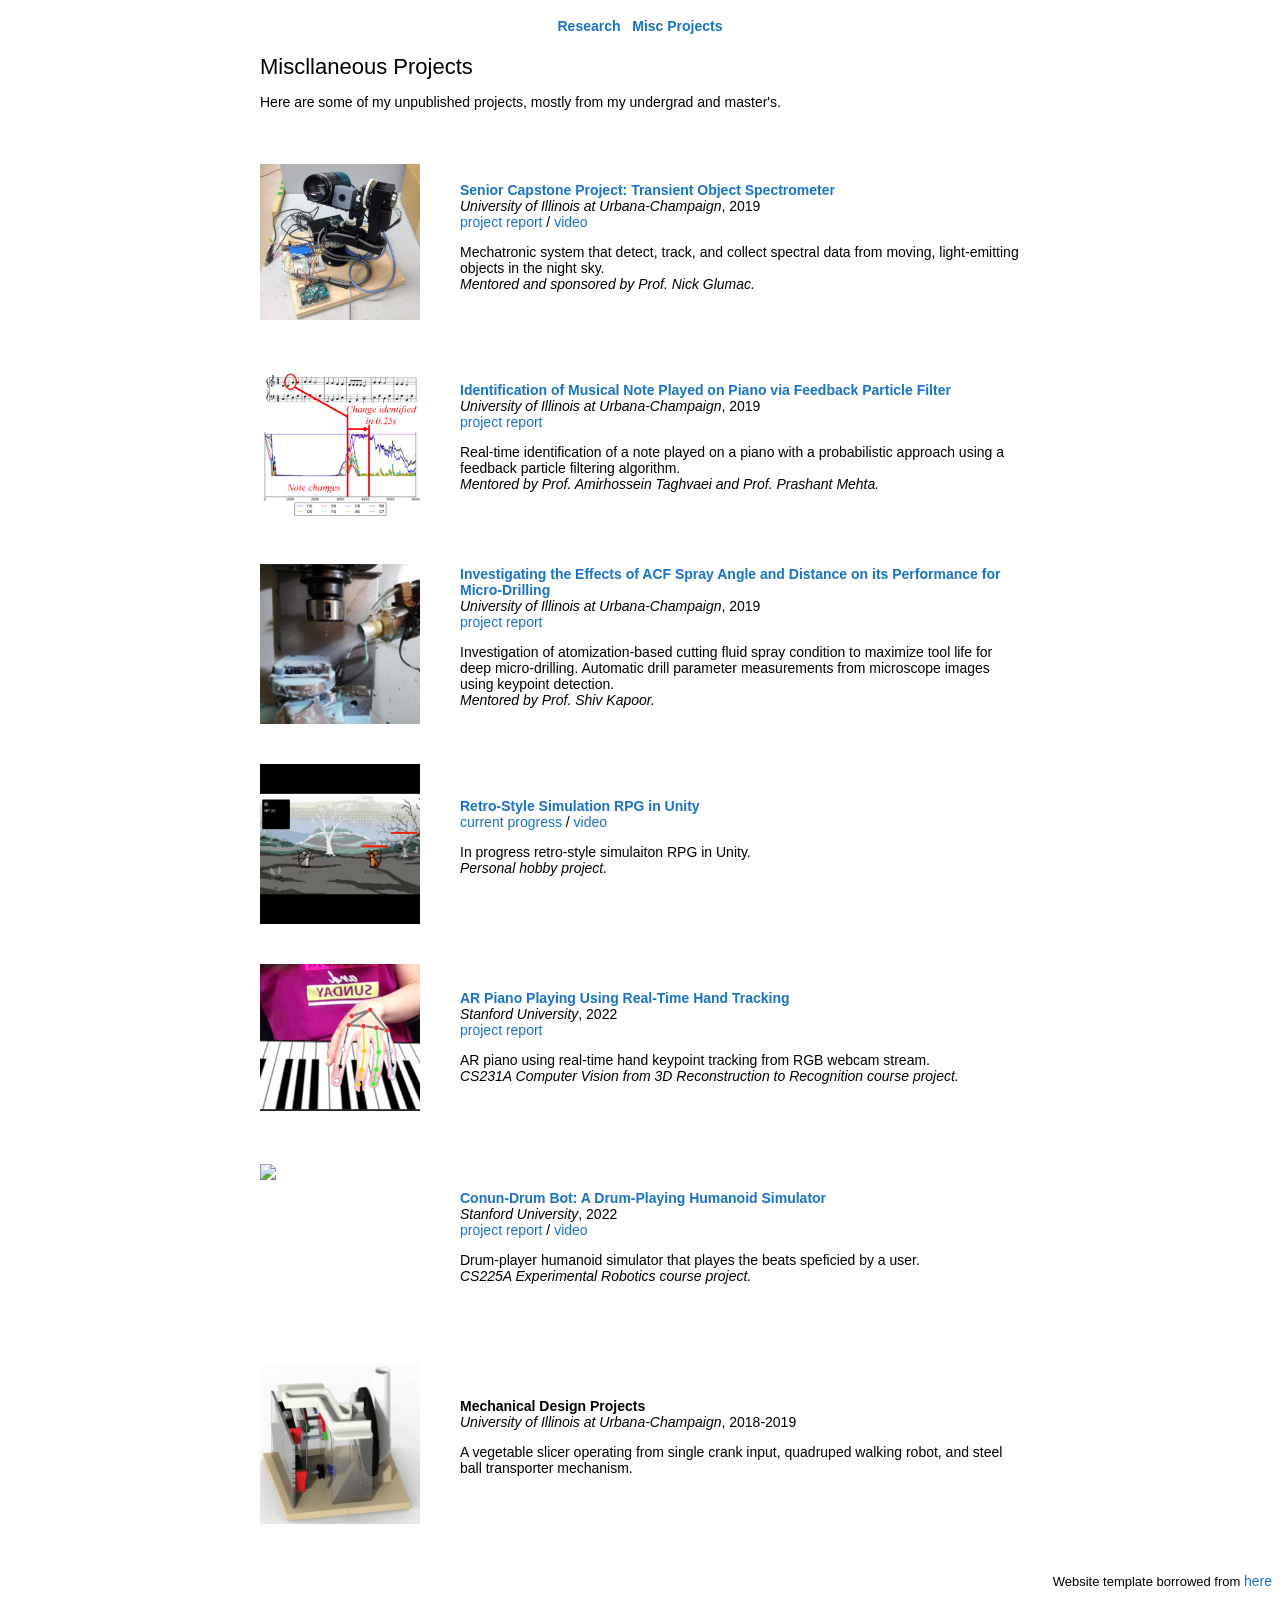
==== misc_projects.html @ 1c37de9d "move old projects to another tab. change venue color, add icon" ====
<!DOCTYPE HTML>
<html lang="en">
  <head>
    <meta http-equiv="Content-Type" content="text/html; charset=UTF-8">

    <title>Ayano Hiranaka</title>

    <meta name="author" content="Ayano Hiranaka">
    <meta name="viewport" content="width=device-width, initial-scale=1">

    <link rel="stylesheet" type="text/css" href="stylesheet.css">
    <link rel="icon" href="data:image/svg+xml,<svg xmlns=%22http://www.w3.org/2000/svg%22 viewBox=%220 0 100 100%22><text y=%22.9em%22 font-size=%2290%22>🌐</text></svg>">
  </head>

  <body>
    <table style="width:100%;max-width:800px;border:0px;border-spacing:0px;border-collapse:separate;margin-right:auto;margin-left:auto;"><tbody>
    <tr style="padding:0px">
        <td style="padding:10px 2.5% 0px; text-align:center;">
          <strong>
            <a href="index.html">Research</a> &nbsp; 
            <a href="misc.html">Misc Projects</a>
          </strong>
        </td>
      </tr>
      <tr style="padding:0px">
        <td style="padding:0px">
          <!-- Projects Block -->
          <table style="width:100%;border:0px;border-spacing:0px;border-collapse:separate;margin-right:auto;margin-left:auto;"><tbody>
            <tr>
            <td style="padding:20px;width:100%;vertical-align:middle">
              <h2>Miscllaneous Projects</h2>
              <p>
                Here are some of my unpublished projects, mostly from my undergrad and master's.
              </p>
            </td>
            </tr>
          </tbody></table>
            
          <table style="width:100%;border:0px;border-spacing:0px;border-collapse:separate;margin-right:auto;margin-left:auto;"><tbody>   
            <!-- Projects -->
            <!-- Transient Object Spectrometer -->
            <tr>
              <td style="padding:20px;width:25%;vertical-align:middle">
                <div class="one">
                  <img src='images/object_spectrometer.png' width="160">
                </div>
              </td>
              <td style="padding:20px;width:75%;vertical-align:middle">
                <a href="videos/object_spectrometer.mp4">
                  <span class="papertitle">Senior Capstone Project: Transient Object Spectrometer</span>
                </a>
                <br>
                <em>University of Illinois at Urbana-Champaign</em>, 2019 &nbsp
                <br>
                <a href="documents/object_spectrometer_report.pdf">project report</a>
                /
                <a href="videos/object_spectrometer.mp4">video</a>
                <p></p>
                <p>
                Mechatronic system that detect, track, and collect spectral data from moving, light-emitting
                objects in the night sky.<br>
                <i>Mentored and sponsored by Prof. Nick Glumac.</i>
                </p>
              </td>
            </tr>
            <!-- Music Transcription -->
            <tr>
              <td style="padding:20px;width:25%;vertical-align:middle">
                <div class="one">
                  <img src='images/music_transcription_thumbnail.png' width="160">
                </div>
              </td>
              <td style="padding:20px;width:75%;vertical-align:middle">
                <a href="documents/music_transcription_report.pdf">
                  <span class="papertitle">Identification of Musical Note Played on Piano via Feedback Particle Filter</span>
                </a>
                <br>
                <em>University of Illinois at Urbana-Champaign</em>, 2019 &nbsp
                <br>
                <a href="documents/music_transcription_report.pdf">project report</a>
                <p></p>
                <p>
                Real-time identification of a note played on a piano with a probabilistic approach using
                a feedback particle filtering algorithm.<br>
                <i>Mentored by Prof. Amirhossein Taghvaei and Prof. Prashant Mehta.</i>
                </p>
              </td>
            </tr>
            <!-- ACF Drilling -->
            <tr>
              <td style="padding:20px;width:25%;vertical-align:middle">
                <div class="one">
                  <img src='images/acf_thumbnail.png' width="160">
                </div>
              </td>
              <td style="padding:20px;width:75%;vertical-align:middle">
                <a href="documents/acf_drilling_report.pdf">
                  <span class="papertitle">Investigating the Effects of ACF Spray Angle and Distance on its Performance for Micro-Drilling</span>
                </a>
                <br>
                <em>University of Illinois at Urbana-Champaign</em>, 2019 &nbsp
                <br>
                <a href="documents/acf_drilling_report.pdf">project report</a>
                <p></p>
                <p>
                Investigation of atomization-based cutting fluid spray condition to maximize tool life 
                for deep micro-drilling. Automatic drill parameter measurements from microscope images
                using keypoint detection.<br>
                <i>Mentored by Prof. Shiv Kapoor.</i>
                </p>
              </td>
            </tr>

          <!-- Misc Projects Block -->
          <!-- <table style="width:100%;border:0px;border-spacing:0px;border-collapse:separate;margin-right:auto;margin-left:auto;"><tbody>
            <tr>
            <td style="padding:20px;width:100%;vertical-align:middle">
              <h2>Miscllaneous Projects</h2>
            </td>
            </tr>
          </tbody></table> -->
            
          <table style="width:100%;border:0px;border-spacing:0px;border-collapse:separate;margin-right:auto;margin-left:auto;"><tbody>   
            <!-- Projects -->
            <!-- SimRPG -->
            <tr>
              <td style="padding:20px;width:25%;vertical-align:middle">
                <div class="one">
                  <img src='images/simrpg_thumbnail.gif' width="160">
                </div>
              </td>
              <td style="padding:20px;width:75%;vertical-align:middle">
                <a href="videos/simrpg.mp4">
                  <span class="papertitle">Retro-Style Simulation RPG in Unity</span>
                </a>
                <br>
                <a href="documents/simrpg.pdf">current progress</a>
                /
                <a href="videos/simrpg.mp4">video</a>
                <p></p>
                <p>
                In progress retro-style simulaiton RPG in Unity.<br>
                <i>Personal hobby project.</i>
                </p>
              </td>
            </tr>
            <!-- AR Piano -->
            <tr>
              <td style="padding:20px;width:25%;vertical-align:middle">
                <div class="one">
                  <img src='images/ar_piano_thumbnail.png' width="160">
                </div>
              </td>
              <td style="padding:20px;width:75%;vertical-align:middle">
                <a href="documents/ar_piano.pdf">
                  <span class="papertitle">AR Piano Playing Using Real-Time Hand Tracking</span>
                </a>
                <br>
                <em>Stanford University</em>, 2022 &nbsp
                <br>
                <a href="documents/ar_piano.pdf">project report</a>
                <p></p>
                <p>
                AR piano using real-time hand keypoint tracking from RGB webcam stream.<br>
                <i>CS231A Computer Vision from 3D Reconstruction to Recognition course project.</i>
                </p>
              </td>
            </tr>
            <!-- Conundrum -->
            <tr>
              <td style="padding:20px;width:25%;vertical-align:middle">
                <div class="one">
                  <img src='images/conundrum_thumbnail.gif' width="160">
                </div>
              </td>
              <td style="padding:20px;width:75%;vertical-align:middle">
                <a href="documents/conundrum_report.pdf">
                  <span class="papertitle">Conun-Drum Bot: A Drum-Playing Humanoid Simulator</span>
                </a>
                <br>
                <em>Stanford University</em>, 2022 &nbsp
                <br>
                <a href="documents/conundrum_report.pdf">project report</a>
                /
                <a href="videos/conundrum.mp4">video</a>
                <p></p>
                <p>
                Drum-player humanoid simulator that playes the beats speficied by a user.<br>
                <i>CS225A Experimental Robotics course project.</i>
                </p>
              </td>
            </tr> 
            <!-- Blender -->
            <!-- <tr>
              <td style="padding:20px;width:25%;vertical-align:middle">
                <div class="one">
                  <img src='images/blender_cg_thumbnail.png' width="160">
                </div>
              </td>
              <td style="padding:20px;width:75%;vertical-align:middle">
                <a href="images/blender_cg_highres.png">
                  <span class="papertitle">Blender CG Project</span>
                </a>
                <br>
                <em>Stanford University</em>, 2022 &nbsp
                <br>
                <a href="images/blender_cg_highres.png">high-resolution image</a>
                <p></p>
                <p>
                Blender CG artwork created from scratch in introductory computer graphics course.<br>
                <i>CS148 Intro to Computer Graphics course project.</i>
                </p>
              </td>
            </tr>  -->
            <!-- Mechanical Design Projects -->
            <tr>
              <td style="padding:20px;width:25%;vertical-align:middle">
                <div class="one">
                  <img src='images/mechanical_design_thumbnail.gif' width="160">
                </div>
              </td>
              <td style="padding:20px;width:75%;vertical-align:middle">
                <!-- <a href="documents/.pdf"> -->
                  <span class="papertitle">Mechanical Design Projects</span>
                <!-- </a> -->
                <br>
                <em>University of Illinois at Urbana-Champaign</em>, 2018-2019 &nbsp
                <br>
                <!-- <a href="videos/.mp4">Mechanical Slicer</a>
                /
                <a href="videos/.mp4">Quadruped Walker</a>
                /
                <a href="videos/.mp4">Steel Ball Transporter</a>
                <p></p> -->
                <p>
                A vegetable slicer operating from single crank input,
                quadruped walking robot, and steel ball transporter mechanism.<br>
                <!-- <i>Course projects.</i> -->
                </p>
              </td>
            </tr> 

  </tbody></table>

    </table>
          
          <table style="width:100%;border:0px;border-spacing:0px;border-collapse:separate;margin-right:auto;margin-left:auto;"><tbody>
            <tr>
              <td style="padding:0px">
                <br>
                <p style="text-align:right;font-size:small;">
                  Website template borrowed from <a href="https://jonbarron.info/">here</a>
                </p>
              </td>
            </tr>
          </tbody></table>
        </td>
      </tr>
    </table>
  </body>
</html>
---- stylesheet.css ----
@import url('https://fonts.googleapis.com/css2?family=Inter:wght@400;700&display=swap');
body,
td,
th,
tr,
p,
a {
  font-family: 'Inter', sans-serif;
  font-size: 14px;
}

strong {
  font-family: 'Inter', sans-serif;
  font-size: 14px;
}

h2 {
  margin: 0;
  font-weight: normal;
  font-family: 'Inter', sans-serif;
  font-size: 22px;
}

.papertitle {
  font-family: 'Inter', sans-serif;
  font-size: 14px;
  font-weight: 700;
}

.name {
  padding-top: 20px;
  margin: 0;
  font-family: 'Inter', sans-serif;
  font-size: 32px;
}

a {
  color: #1772d0;
  text-decoration: none;
}

a:focus,
a:hover {
  color: #f09228;
  text-decoration: none;
}

body,
td,
th,
tr,
p,
a {
  font-family: 'Lato', Verdana, Helvetica, sans-serif;
  font-size: 14px;
}

strong {
  font-family: 'Lato', Verdana, Helvetica, sans-serif;
  font-size: 14px;
}

h2 {
  margin: 0;
  font-weight: normal;
  font-family: 'Lato', Verdana, Helvetica, sans-serif;
  font-size: 22px;
}

.papertitle {
  font-family: 'Lato', Verdana, Helvetica, sans-serif;
  font-size: 14px;
  font-weight: 700;
}

.name {
  padding-top: 20px;
  margin: 0;
  font-family: 'Lato', Verdana, Helvetica, sans-serif;
  font-size: 32px;
}

.one {
  width: 160px;
  height: 160px;
  position: relative;
}

.two {
  width: 160px;
  height: 160px;
  position: absolute;
  transition: opacity .2s ease-in-out;
  -moz-transition: opacity .2s ease-in-out;
  -webkit-transition: opacity .2s ease-in-out;
}

.fade {
  transition: opacity .2s ease-in-out;
  -moz-transition: opacity .2s ease-in-out;
  -webkit-transition: opacity .2s ease-in-out;
}

span.highlight {
  background-color: #ffffd0;
}

.venue-color {
  color:rgb(5, 158, 43)
}
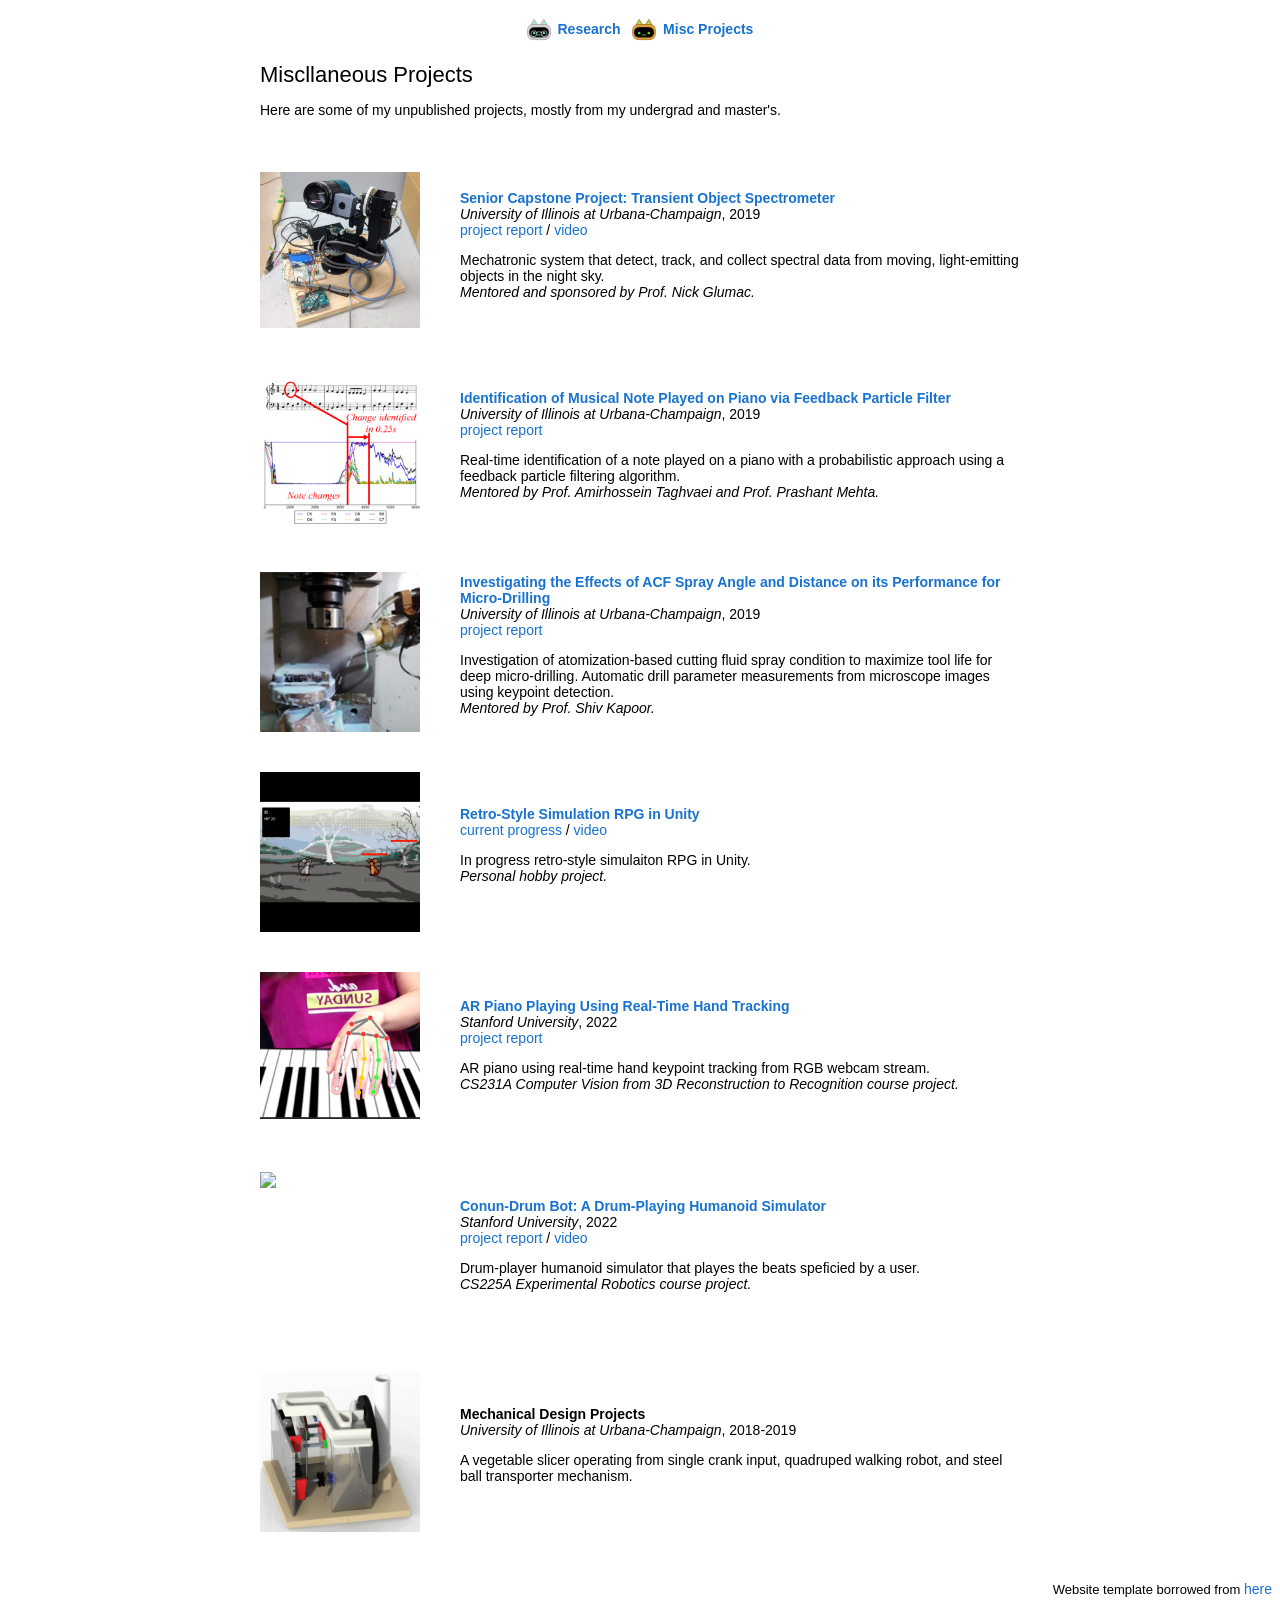
==== commit 5c2e9012: "add menu icons to subpage" ====
--- a/misc_projects.html
+++ b/misc_projects.html
@@ -17,8 +17,14 @@
     <tr style="padding:0px">
         <td style="padding:10px 2.5% 0px; text-align:center;">
           <strong>
-            <a href="index.html">Research</a> &nbsp; 
-            <a href="misc.html">Misc Projects</a>
+            <a href="index.html">
+              <img src="images/icon-glasses.png" alt="Research Icon" style="width: 24px; height: 24px; vertical-align: middle; margin-right: 3px;">
+              Research
+            </a> &nbsp; 
+            <a href="misc_projects.html">
+              <img src="images/icon-orange.png" alt="Research Icon" style="width: 24px; height: 24px; vertical-align: middle; margin-right: 3px;">
+              Misc Projects
+            </a>
           </strong>
         </td>
       </tr>
